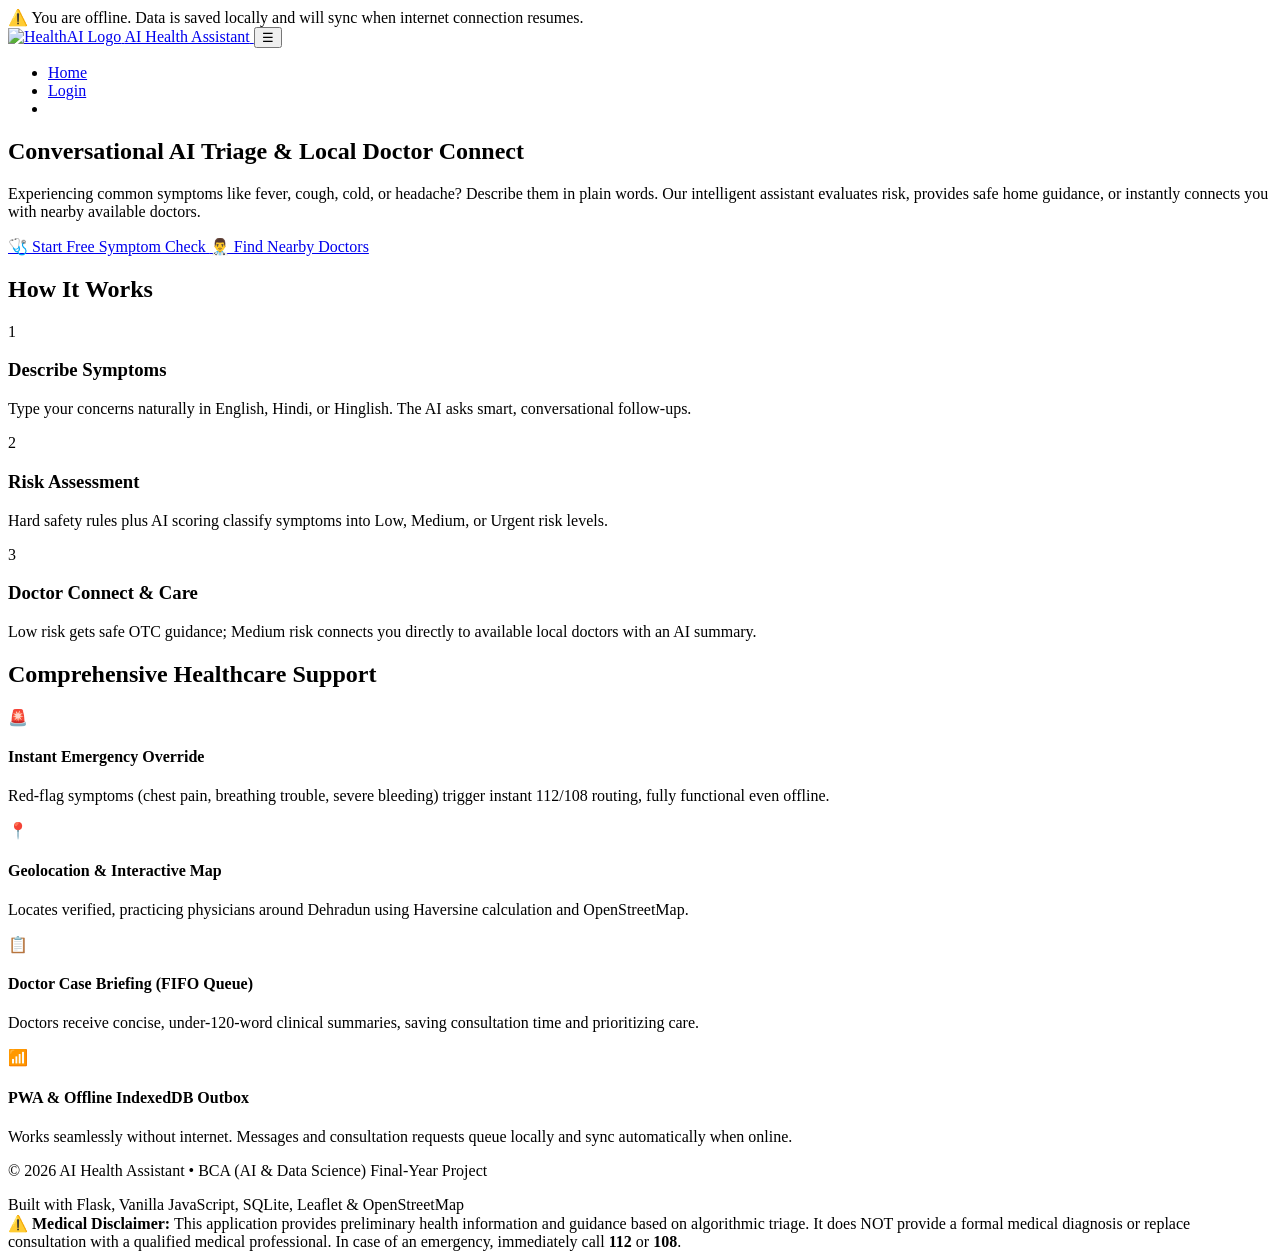
==== frontend/index.html @ 678fde6d "Phase 2: Auth + roles + base UI shell and design system" ====
<!DOCTYPE html>
<html lang="en">
<head>
  <meta charset="UTF-8">
  <meta name="viewport" content="width=device-width, initial-scale=1.0">
  <title>AI Health Assistant – Smart Healthcare & Doctor Connect</title>
  <link rel="manifest" href="/manifest.json">
  <link rel="icon" href="/assets/logo.svg" type="image/svg+xml">
  <link rel="stylesheet" href="/css/style.css">
  <link rel="preconnect" href="https://fonts.googleapis.com">
  <link rel="preconnect" href="https://fonts.gstatic.com" crossorigin>
  <link href="https://fonts.googleapis.com/css2?family=Inter:wght@400;500;600;700;800&display=swap" rel="stylesheet">
</head>
<body>
  <!-- Offline status banner -->
  <div id="offline-banner" class="offline-banner">
    ⚠️ You are offline. Data is saved locally and will sync when internet connection resumes.
  </div>

  <!-- Navigation Bar -->
  <nav class="navbar">
    <div class="container">
      <a href="/" class="navbar-brand">
        <img src="/assets/logo.svg" alt="HealthAI Logo" width="30" height="30">
        <span>AI Health Assistant</span>
      </a>
      <button class="menu-toggle" onclick="UI.toggleMenu()" aria-label="Toggle Navigation">☰</button>
      <ul id="nav-links" class="navbar-nav">
        <li><a href="/">Home</a></li>
        <li><a href="/pages/login.html">Login</a></li>
        <li><a href="/pages/register.html" class="btn btn-primary btn-sm" style="color: white;">Get Started</a></li>
      </ul>
    </div>
  </nav>

  <!-- Hero Section -->
  <section class="hero">
    <div class="container">
      <h1 class="hero-title">
        Conversational AI Triage &amp; <span>Local Doctor Connect</span>
      </h1>
      <p class="hero-subtitle">
        Experiencing common symptoms like fever, cough, cold, or headache? Describe them in plain words.
        Our intelligent assistant evaluates risk, provides safe home guidance, or instantly connects you with nearby available doctors.
      </p>
      <div class="flex gap-4 justify-between" style="justify-content: center; flex-wrap: wrap;">
        <a href="/pages/symptom-check.html" class="btn btn-primary btn-lg">
          🩺 Start Free Symptom Check
        </a>
        <a href="/pages/doctors.html" class="btn btn-outline btn-lg">
          👨‍⚕️ Find Nearby Doctors
        </a>
      </div>
    </div>
  </section>

  <!-- How It Works (3 Steps) -->
  <section class="steps-section">
    <div class="container">
      <h2>How It Works</h2>
      <div class="grid-3">
        <div class="card step-card">
          <div class="step-number">1</div>
          <h3 class="step-title">Describe Symptoms</h3>
          <p class="step-description">
            Type your concerns naturally in English, Hindi, or Hinglish. The AI asks smart, conversational follow-ups.
          </p>
        </div>
        <div class="card step-card">
          <div class="step-number">2</div>
          <h3 class="step-title">Risk Assessment</h3>
          <p class="step-description">
            Hard safety rules plus AI scoring classify symptoms into Low, Medium, or Urgent risk levels.
          </p>
        </div>
        <div class="card step-card">
          <div class="step-number">3</div>
          <h3 class="step-title">Doctor Connect &amp; Care</h3>
          <p class="step-description">
            Low risk gets safe OTC guidance; Medium risk connects you directly to available local doctors with an AI summary.
          </p>
        </div>
      </div>
    </div>
  </section>

  <!-- Key Features Section -->
  <section class="features-section">
    <div class="container">
      <h2 class="text-center mb-8">Comprehensive Healthcare Support</h2>
      <div class="grid-2">
        <div class="feature-card">
          <div class="feature-icon">🚨</div>
          <div>
            <h4 class="font-bold">Instant Emergency Override</h4>
            <p class="text-sm text-muted mt-1">
              Red-flag symptoms (chest pain, breathing trouble, severe bleeding) trigger instant 112/108 routing, fully functional even offline.
            </p>
          </div>
        </div>
        <div class="feature-card">
          <div class="feature-icon">📍</div>
          <div>
            <h4 class="font-bold">Geolocation &amp; Interactive Map</h4>
            <p class="text-sm text-muted mt-1">
              Locates verified, practicing physicians around Dehradun using Haversine calculation and OpenStreetMap.
            </p>
          </div>
        </div>
        <div class="feature-card">
          <div class="feature-icon">📋</div>
          <div>
            <h4 class="font-bold">Doctor Case Briefing (FIFO Queue)</h4>
            <p class="text-sm text-muted mt-1">
              Doctors receive concise, under-120-word clinical summaries, saving consultation time and prioritizing care.
            </p>
          </div>
        </div>
        <div class="feature-card">
          <div class="feature-icon">📶</div>
          <div>
            <h4 class="font-bold">PWA &amp; Offline IndexedDB Outbox</h4>
            <p class="text-sm text-muted mt-1">
              Works seamlessly without internet. Messages and consultation requests queue locally and sync automatically when online.
            </p>
          </div>
        </div>
      </div>
    </div>
  </section>

  <!-- Footer with Mandatory Medical Disclaimer -->
  <footer class="footer">
    <div class="container">
      <p>&copy; 2026 AI Health Assistant &bull; BCA (AI &amp; Data Science) Final-Year Project</p>
      <div class="mt-2 text-xs">
        Built with Flask, Vanilla JavaScript, SQLite, Leaflet &amp; OpenStreetMap
      </div>
    </div>
  </footer>
  <div class="footer-disclaimer">
    ⚠️ <strong>Medical Disclaimer:</strong> This application provides preliminary health information and guidance based on algorithmic triage. It does NOT provide a formal medical diagnosis or replace consultation with a qualified medical professional. In case of an emergency, immediately call <strong>112</strong> or <strong>108</strong>.
  </div>

  <script src="/js/api.js"></script>
  <script src="/js/ui.js"></script>
  <script src="/js/auth.js"></script>
  <script src="/js/notifications.js"></script>
  <script src="/js/offline.js"></script>
  <script>
    document.addEventListener('DOMContentLoaded', async () => {
      const user = await Auth.getCurrentUser();
      Auth.setupNavbar(user);
      if ('serviceWorker' in navigator) {
        navigator.serviceWorker.register('/sw.js').catch(err => console.log('SW register fail:', err));
      }
    });
  </script>
</body>
</html>
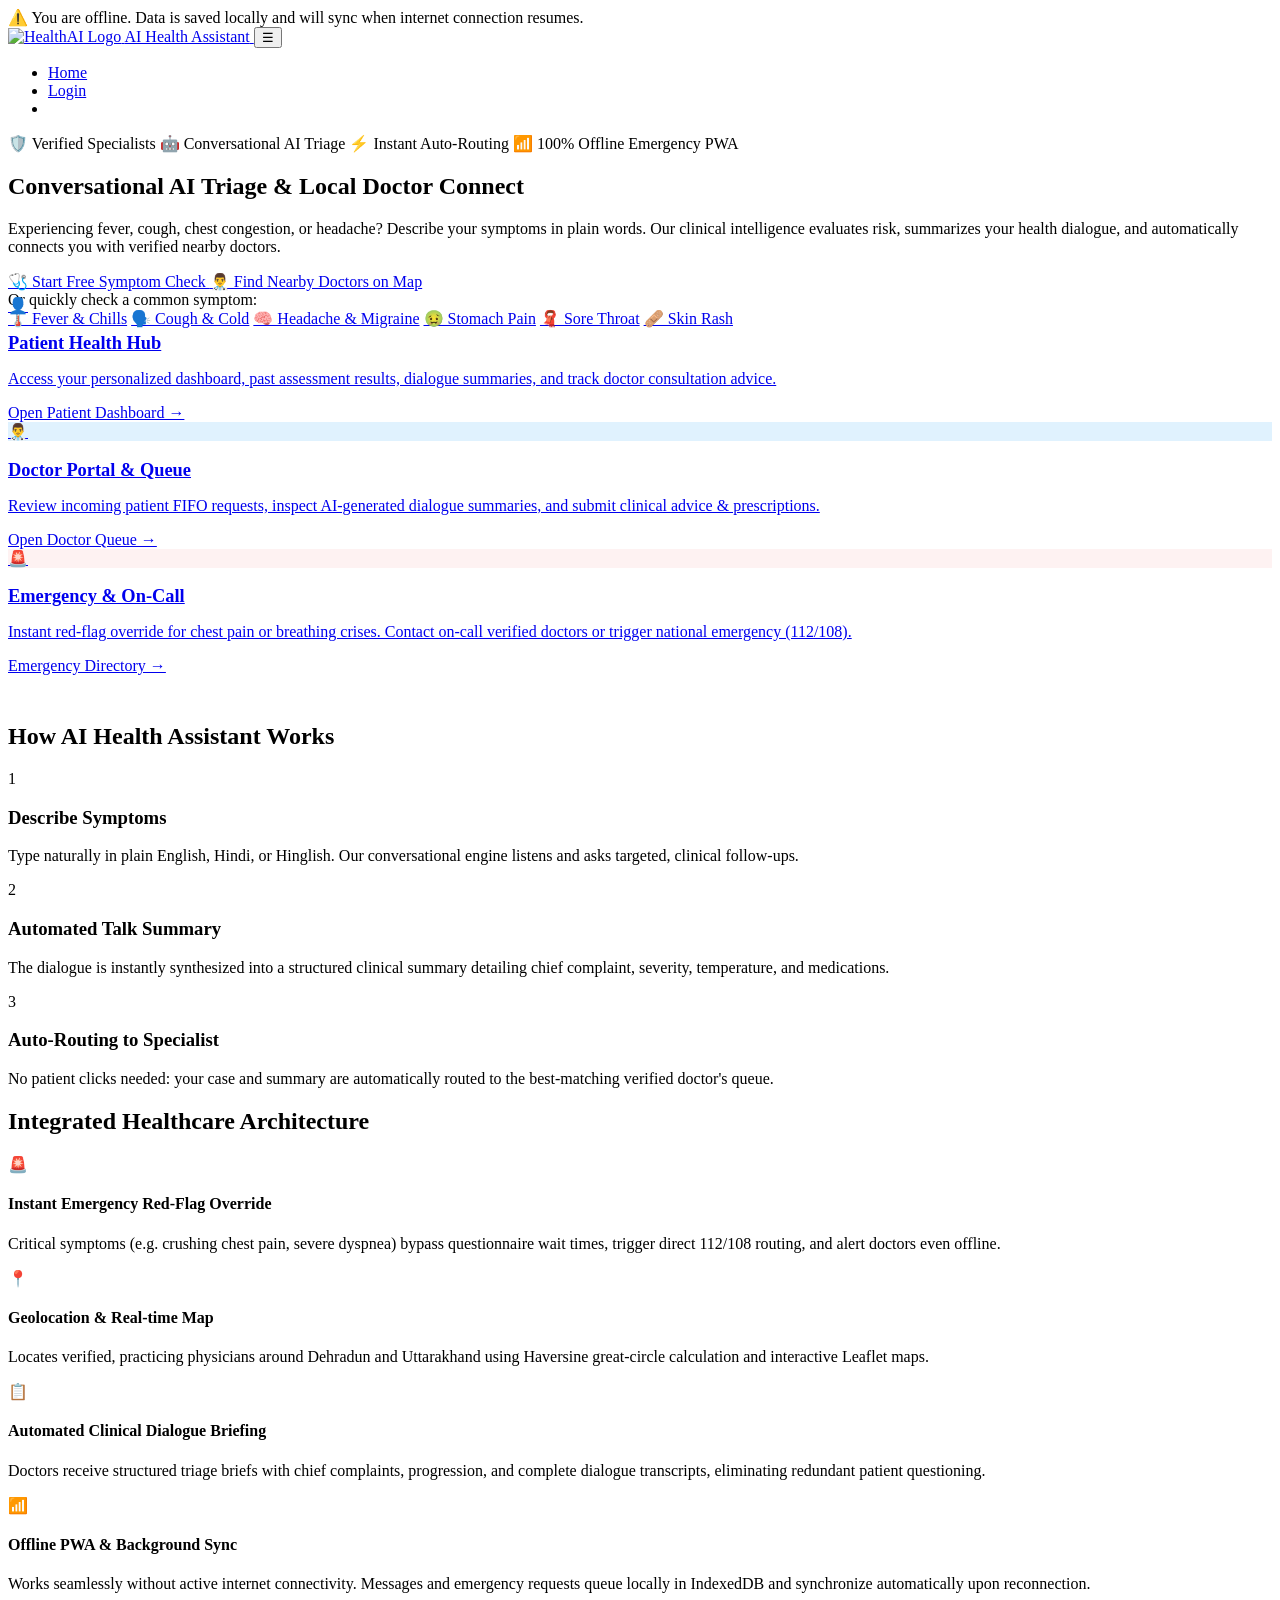
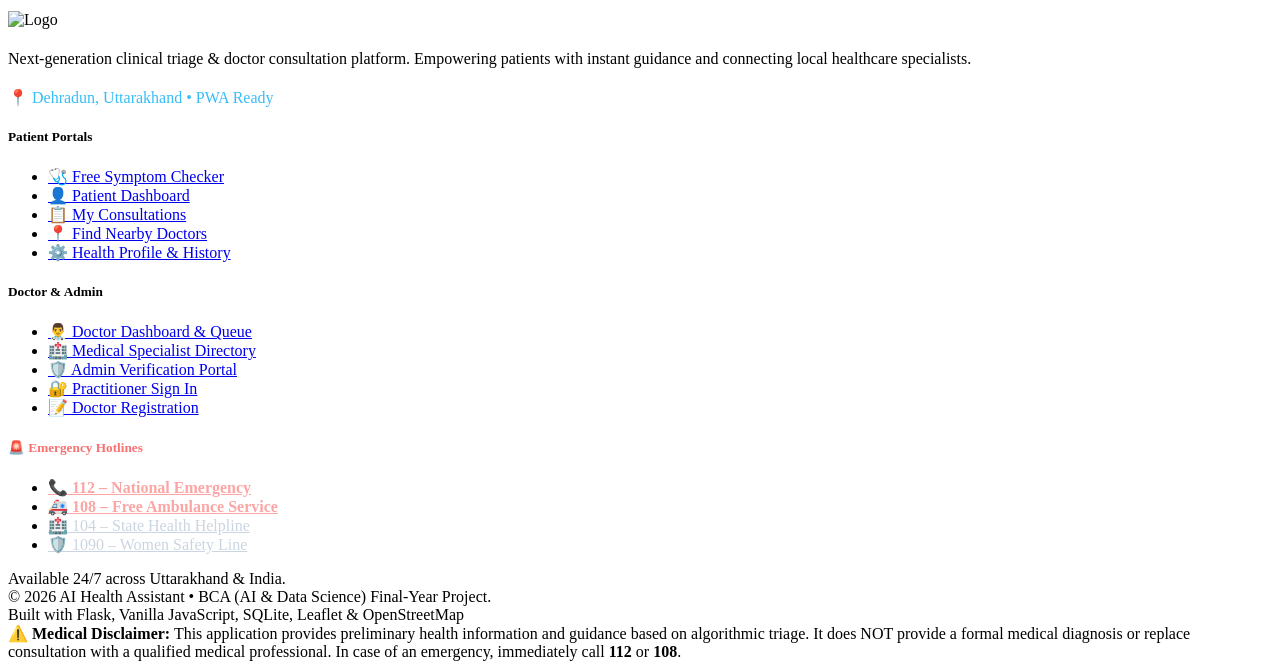
==== commit 0b8d5400: "feat: complete website redesign with breadcrumb navigation, active states, connected gateways, and u" ====
--- a/frontend/index.html
+++ b/frontend/index.html
@@ -36,48 +36,115 @@
   <!-- Hero Section -->
   <section class="hero">
     <div class="container">
+      <div class="trust-badges">
+        <span class="trust-badge">🛡️ Verified Specialists</span>
+        <span class="trust-badge">🤖 Conversational AI Triage</span>
+        <span class="trust-badge">⚡ Instant Auto-Routing</span>
+        <span class="trust-badge">📶 100% Offline Emergency PWA</span>
+      </div>
+
       <h1 class="hero-title">
         Conversational AI Triage &amp; <span>Local Doctor Connect</span>
       </h1>
       <p class="hero-subtitle">
-        Experiencing common symptoms like fever, cough, cold, or headache? Describe them in plain words.
-        Our intelligent assistant evaluates risk, provides safe home guidance, or instantly connects you with nearby available doctors.
+        Experiencing fever, cough, chest congestion, or headache? Describe your symptoms in plain words.
+        Our clinical intelligence evaluates risk, summarizes your health dialogue, and automatically connects you with verified nearby doctors.
       </p>
+      
       <div class="flex gap-4 justify-between" style="justify-content: center; flex-wrap: wrap;">
         <a href="/pages/symptom-check.html" class="btn btn-primary btn-lg">
           🩺 Start Free Symptom Check
         </a>
         <a href="/pages/doctors.html" class="btn btn-outline btn-lg">
-          👨‍⚕️ Find Nearby Doctors
+          👨‍⚕️ Find Nearby Doctors on Map
         </a>
       </div>
+
+      <!-- Quick Symptom Selector -->
+      <div class="symptom-quick-select">
+        <div class="text-xs text-muted font-semibold uppercase tracking-wider text-center">
+          Or quickly check a common symptom:
+        </div>
+        <div class="symptom-quick-chips">
+          <a href="/pages/symptom-check.html?symptom=fever" class="symptom-quick-chip">🌡️ Fever &amp; Chills</a>
+          <a href="/pages/symptom-check.html?symptom=cough" class="symptom-quick-chip">🗣️ Cough &amp; Cold</a>
+          <a href="/pages/symptom-check.html?symptom=headache" class="symptom-quick-chip">🧠 Headache &amp; Migraine</a>
+          <a href="/pages/symptom-check.html?symptom=stomach" class="symptom-quick-chip">🤢 Stomach Pain</a>
+          <a href="/pages/symptom-check.html?symptom=sore_throat" class="symptom-quick-chip">🧣 Sore Throat</a>
+          <a href="/pages/symptom-check.html?symptom=skin" class="symptom-quick-chip">🩹 Skin Rash</a>
+        </div>
+      </div>
+    </div>
+  </section>
+
+  <!-- Connected Portals Gateway -->
+  <section class="container" style="margin-top: -2rem; margin-bottom: 3rem; position: relative; z-index: 10;">
+    <div class="grid-3">
+      <a href="/pages/patient-dashboard.html" class="portal-card">
+        <div>
+          <div class="portal-icon">👤</div>
+          <h3 style="font-size: 1.15rem; margin-bottom: 0.5rem; color: var(--gray-900);">Patient Health Hub</h3>
+          <p class="text-sm text-muted">
+            Access your personalized dashboard, past assessment results, dialogue summaries, and track doctor consultation advice.
+          </p>
+        </div>
+        <div class="text-sm text-primary font-semibold mt-4">
+          Open Patient Dashboard &rarr;
+        </div>
+      </a>
+
+      <a href="/pages/doctor-dashboard.html" class="portal-card">
+        <div>
+          <div class="portal-icon" style="background: #e0f2fe; color: #0284c7;">👨‍⚕️</div>
+          <h3 style="font-size: 1.15rem; margin-bottom: 0.5rem; color: var(--gray-900);">Doctor Portal &amp; Queue</h3>
+          <p class="text-sm text-muted">
+            Review incoming patient FIFO requests, inspect AI-generated dialogue summaries, and submit clinical advice &amp; prescriptions.
+          </p>
+        </div>
+        <div class="text-sm text-primary font-semibold mt-4">
+          Open Doctor Queue &rarr;
+        </div>
+      </a>
+
+      <a href="/pages/doctors.html" class="portal-card">
+        <div>
+          <div class="portal-icon" style="background: #fef2f2; color: #dc2626;">🚨</div>
+          <h3 style="font-size: 1.15rem; margin-bottom: 0.5rem; color: var(--gray-900);">Emergency &amp; On-Call</h3>
+          <p class="text-sm text-muted">
+            Instant red-flag override for chest pain or breathing crises. Contact on-call verified doctors or trigger national emergency (112/108).
+          </p>
+        </div>
+        <div class="text-sm font-semibold mt-4" style="color: var(--error);">
+          Emergency Directory &rarr;
+        </div>
+      </a>
     </div>
   </section>
 
   <!-- How It Works (3 Steps) -->
   <section class="steps-section">
     <div class="container">
-      <h2>How It Works</h2>
+      <h2>How AI Health Assistant Works</h2>
       <div class="grid-3">
         <div class="card step-card">
           <div class="step-number">1</div>
           <h3 class="step-title">Describe Symptoms</h3>
           <p class="step-description">
-            Type your concerns naturally in English, Hindi, or Hinglish. The AI asks smart, conversational follow-ups.
+            Type naturally in plain English, Hindi, or Hinglish. Our conversational engine listens and asks targeted, clinical follow-ups.
           </p>
         </div>
         <div class="card step-card">
           <div class="step-number">2</div>
-          <h3 class="step-title">Risk Assessment</h3>
+          <h3 class="step-title">Automated Talk Summary</h3>
           <p class="step-description">
-            Hard safety rules plus AI scoring classify symptoms into Low, Medium, or Urgent risk levels.
+            The dialogue is instantly synthesized into a structured clinical summary detailing chief complaint, severity, temperature, and medications.
           </p>
         </div>
         <div class="card step-card">
           <div class="step-number">3</div>
-          <h3 class="step-title">Doctor Connect &amp; Care</h3>
+          <h3 class="step-title">Auto-Routing to Specialist</h3>
           <p class="step-description">
-            Low risk gets safe OTC guidance; Medium risk connects you directly to available local doctors with an AI summary.
+            No patient clicks needed: your case and summary are automatically routed to the best-matching verified doctor's queue.
           </p>
         </div>
       </div>
@@ -87,57 +154,112 @@
   <!-- Key Features Section -->
   <section class="features-section">
     <div class="container">
-      <h2 class="text-center mb-8">Comprehensive Healthcare Support</h2>
+      <h2 class="text-center mb-8">Integrated Healthcare Architecture</h2>
       <div class="grid-2">
         <div class="feature-card">
           <div class="feature-icon">🚨</div>
           <div>
-            <h4 class="font-bold">Instant Emergency Override</h4>
-            <p class="text-sm text-muted mt-1">
-              Red-flag symptoms (chest pain, breathing trouble, severe bleeding) trigger instant 112/108 routing, fully functional even offline.
+            <h4 class="font-bold">Instant Emergency Red-Flag Override</h4>
+            <p class="text-sm text-muted mt-1">
+              Critical symptoms (e.g. crushing chest pain, severe dyspnea) bypass questionnaire wait times, trigger direct 112/108 routing, and alert doctors even offline.
             </p>
           </div>
         </div>
         <div class="feature-card">
           <div class="feature-icon">📍</div>
           <div>
-            <h4 class="font-bold">Geolocation &amp; Interactive Map</h4>
-            <p class="text-sm text-muted mt-1">
-              Locates verified, practicing physicians around Dehradun using Haversine calculation and OpenStreetMap.
+            <h4 class="font-bold">Geolocation &amp; Real-time Map</h4>
+            <p class="text-sm text-muted mt-1">
+              Locates verified, practicing physicians around Dehradun and Uttarakhand using Haversine great-circle calculation and interactive Leaflet maps.
             </p>
           </div>
         </div>
         <div class="feature-card">
           <div class="feature-icon">📋</div>
           <div>
-            <h4 class="font-bold">Doctor Case Briefing (FIFO Queue)</h4>
-            <p class="text-sm text-muted mt-1">
-              Doctors receive concise, under-120-word clinical summaries, saving consultation time and prioritizing care.
+            <h4 class="font-bold">Automated Clinical Dialogue Briefing</h4>
+            <p class="text-sm text-muted mt-1">
+              Doctors receive structured triage briefs with chief complaints, progression, and complete dialogue transcripts, eliminating redundant patient questioning.
             </p>
           </div>
         </div>
         <div class="feature-card">
           <div class="feature-icon">📶</div>
           <div>
-            <h4 class="font-bold">PWA &amp; Offline IndexedDB Outbox</h4>
-            <p class="text-sm text-muted mt-1">
-              Works seamlessly without internet. Messages and consultation requests queue locally and sync automatically when online.
-            </p>
-          </div>
-        </div>
-      </div>
-    </div>
-  </section>
-
-  <!-- Footer with Mandatory Medical Disclaimer -->
-  <footer class="footer">
-    <div class="container">
-      <p>&copy; 2026 AI Health Assistant &bull; BCA (AI &amp; Data Science) Final-Year Project</p>
-      <div class="mt-2 text-xs">
-        Built with Flask, Vanilla JavaScript, SQLite, Leaflet &amp; OpenStreetMap
+            <h4 class="font-bold">Offline PWA &amp; Background Sync</h4>
+            <p class="text-sm text-muted mt-1">
+              Works seamlessly without active internet connectivity. Messages and emergency requests queue locally in IndexedDB and synchronize automatically upon reconnection.
+            </p>
+          </div>
+        </div>
+      </div>
+    </div>
+  </section>
+
+  <!-- Comprehensive Connected Footer -->
+  <footer class="footer-main">
+    <div class="container">
+      <div class="grid-4" style="gap: 2rem;">
+        <div>
+          <div class="flex items-center gap-2 mb-3">
+            <img src="/assets/logo.svg" alt="Logo" width="28" height="28">
+            <strong style="color: white; font-size: 1.1rem;">AI Health Assistant</strong>
+          </div>
+          <p class="text-xs" style="color: var(--gray-400); line-height: 1.6;">
+            Next-generation clinical triage &amp; doctor consultation platform. Empowering patients with instant guidance and connecting local healthcare specialists.
+          </p>
+          <div class="mt-4 text-xs" style="color: #38bdf8;">
+            📍 Dehradun, Uttarakhand &bull; PWA Ready
+          </div>
+        </div>
+
+        <div>
+          <h5>Patient Portals</h5>
+          <ul class="footer-links">
+            <li><a href="/pages/symptom-check.html">🩺 Free Symptom Checker</a></li>
+            <li><a href="/pages/patient-dashboard.html">👤 Patient Dashboard</a></li>
+            <li><a href="/pages/consultations.html">📋 My Consultations</a></li>
+            <li><a href="/pages/doctors.html">📍 Find Nearby Doctors</a></li>
+            <li><a href="/pages/profile.html">⚙️ Health Profile &amp; History</a></li>
+          </ul>
+        </div>
+
+        <div>
+          <h5>Doctor &amp; Admin</h5>
+          <ul class="footer-links">
+            <li><a href="/pages/doctor-dashboard.html">👨‍⚕️ Doctor Dashboard &amp; Queue</a></li>
+            <li><a href="/pages/doctors.html">🏥 Medical Specialist Directory</a></li>
+            <li><a href="/pages/admin.html">🛡️ Admin Verification Portal</a></li>
+            <li><a href="/pages/login.html">🔐 Practitioner Sign In</a></li>
+            <li><a href="/pages/register.html">📝 Doctor Registration</a></li>
+          </ul>
+        </div>
+
+        <div>
+          <h5 style="color: #f87171;">🚨 Emergency Hotlines</h5>
+          <ul class="footer-links">
+            <li><a href="tel:112" style="color: #fca5a5; font-weight: 600;">📞 112 – National Emergency</a></li>
+            <li><a href="tel:108" style="color: #fca5a5; font-weight: 600;">🚑 108 – Free Ambulance Service</a></li>
+            <li><a href="tel:104" style="color: #cbd5e1;">🏥 104 – State Health Helpline</a></li>
+            <li><a href="tel:1090" style="color: #cbd5e1;">🛡️ 1090 – Women Safety Line</a></li>
+          </ul>
+          <div class="mt-3 text-xs" style="color: var(--gray-400);">
+            Available 24/7 across Uttarakhand &amp; India.
+          </div>
+        </div>
+      </div>
+
+      <div class="footer-bottom">
+        <div>
+          &copy; 2026 AI Health Assistant &bull; BCA (AI &amp; Data Science) Final-Year Project.
+        </div>
+        <div>
+          Built with Flask, Vanilla JavaScript, SQLite, Leaflet &amp; OpenStreetMap
+        </div>
       </div>
     </div>
   </footer>
+
   <div class="footer-disclaimer">
     ⚠️ <strong>Medical Disclaimer:</strong> This application provides preliminary health information and guidance based on algorithmic triage. It does NOT provide a formal medical diagnosis or replace consultation with a qualified medical professional. In case of an emergency, immediately call <strong>112</strong> or <strong>108</strong>.
   </div>
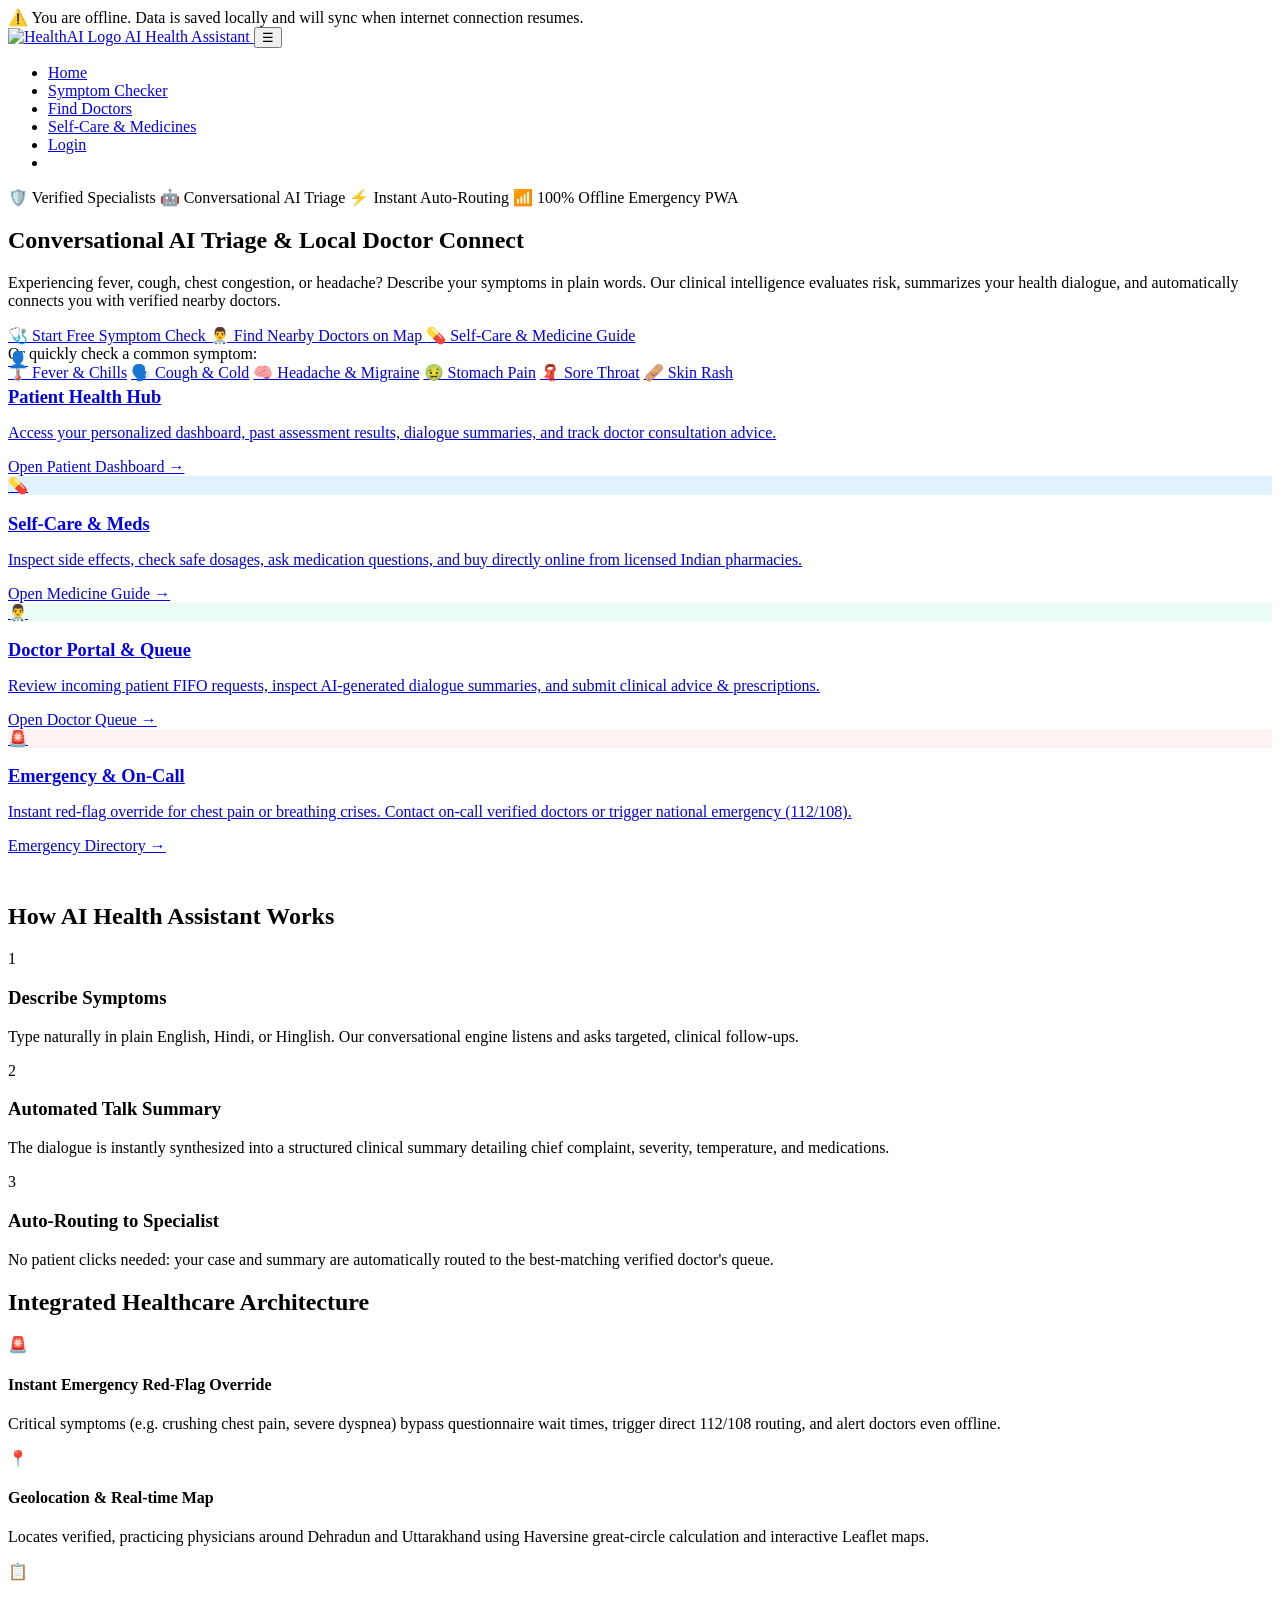
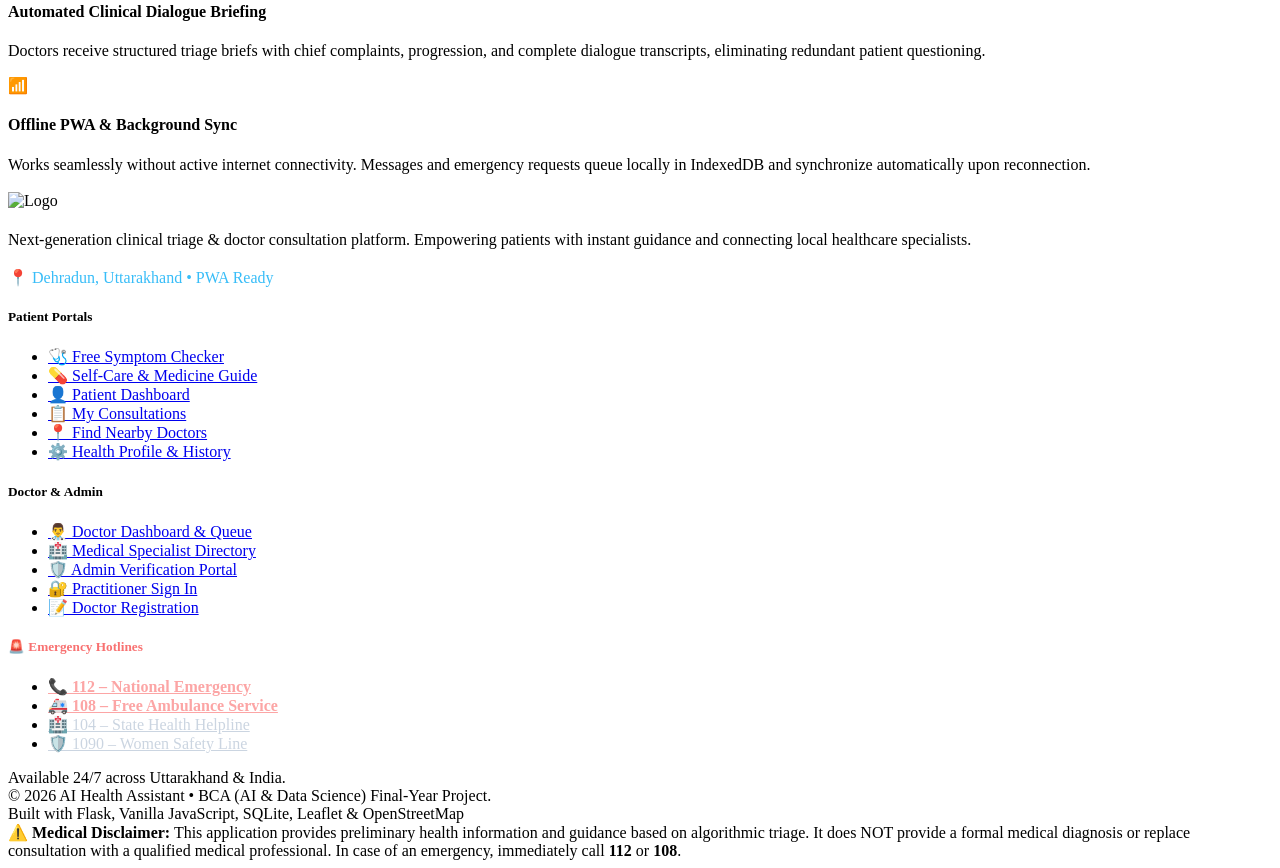
==== commit 7573cd36: "feat: local laptop medicines database isolation, facial skincare checkup with deficiency tests, seru" ====
--- a/frontend/index.html
+++ b/frontend/index.html
@@ -27,6 +27,9 @@
       <button class="menu-toggle" onclick="UI.toggleMenu()" aria-label="Toggle Navigation">☰</button>
       <ul id="nav-links" class="navbar-nav">
         <li><a href="/">Home</a></li>
+        <li><a href="/pages/symptom-check.html">Symptom Checker</a></li>
+        <li><a href="/pages/doctors.html">Find Doctors</a></li>
+        <li><a href="/pages/self-care.html">Self-Care &amp; Medicines</a></li>
         <li><a href="/pages/login.html">Login</a></li>
         <li><a href="/pages/register.html" class="btn btn-primary btn-sm" style="color: white;">Get Started</a></li>
       </ul>
@@ -58,6 +61,9 @@
         <a href="/pages/doctors.html" class="btn btn-outline btn-lg">
           👨‍⚕️ Find Nearby Doctors on Map
         </a>
+        <a href="/pages/self-care.html" class="btn btn-secondary btn-lg">
+          💊 Self-Care &amp; Medicine Guide
+        </a>
       </div>
 
       <!-- Quick Symptom Selector -->
@@ -79,7 +85,7 @@
 
   <!-- Connected Portals Gateway -->
   <section class="container" style="margin-top: -2rem; margin-bottom: 3rem; position: relative; z-index: 10;">
-    <div class="grid-3">
+    <div class="grid-4">
       <a href="/pages/patient-dashboard.html" class="portal-card">
         <div>
           <div class="portal-icon">👤</div>
@@ -93,9 +99,22 @@
         </div>
       </a>
 
+      <a href="/pages/self-care.html" class="portal-card">
+        <div>
+          <div class="portal-icon" style="background: #e0f2fe; color: #0284c7;">💊</div>
+          <h3 style="font-size: 1.15rem; margin-bottom: 0.5rem; color: var(--gray-900);">Self-Care &amp; Meds</h3>
+          <p class="text-sm text-muted">
+            Inspect side effects, check safe dosages, ask medication questions, and buy directly online from licensed Indian pharmacies.
+          </p>
+        </div>
+        <div class="text-sm text-primary font-semibold mt-4">
+          Open Medicine Guide &rarr;
+        </div>
+      </a>
+
       <a href="/pages/doctor-dashboard.html" class="portal-card">
         <div>
-          <div class="portal-icon" style="background: #e0f2fe; color: #0284c7;">👨‍⚕️</div>
+          <div class="portal-icon" style="background: #ecfdf5; color: #059669;">👨‍⚕️</div>
           <h3 style="font-size: 1.15rem; margin-bottom: 0.5rem; color: var(--gray-900);">Doctor Portal &amp; Queue</h3>
           <p class="text-sm text-muted">
             Review incoming patient FIFO requests, inspect AI-generated dialogue summaries, and submit clinical advice &amp; prescriptions.
@@ -217,6 +236,7 @@
           <h5>Patient Portals</h5>
           <ul class="footer-links">
             <li><a href="/pages/symptom-check.html">🩺 Free Symptom Checker</a></li>
+            <li><a href="/pages/self-care.html">💊 Self-Care &amp; Medicine Guide</a></li>
             <li><a href="/pages/patient-dashboard.html">👤 Patient Dashboard</a></li>
             <li><a href="/pages/consultations.html">📋 My Consultations</a></li>
             <li><a href="/pages/doctors.html">📍 Find Nearby Doctors</a></li>
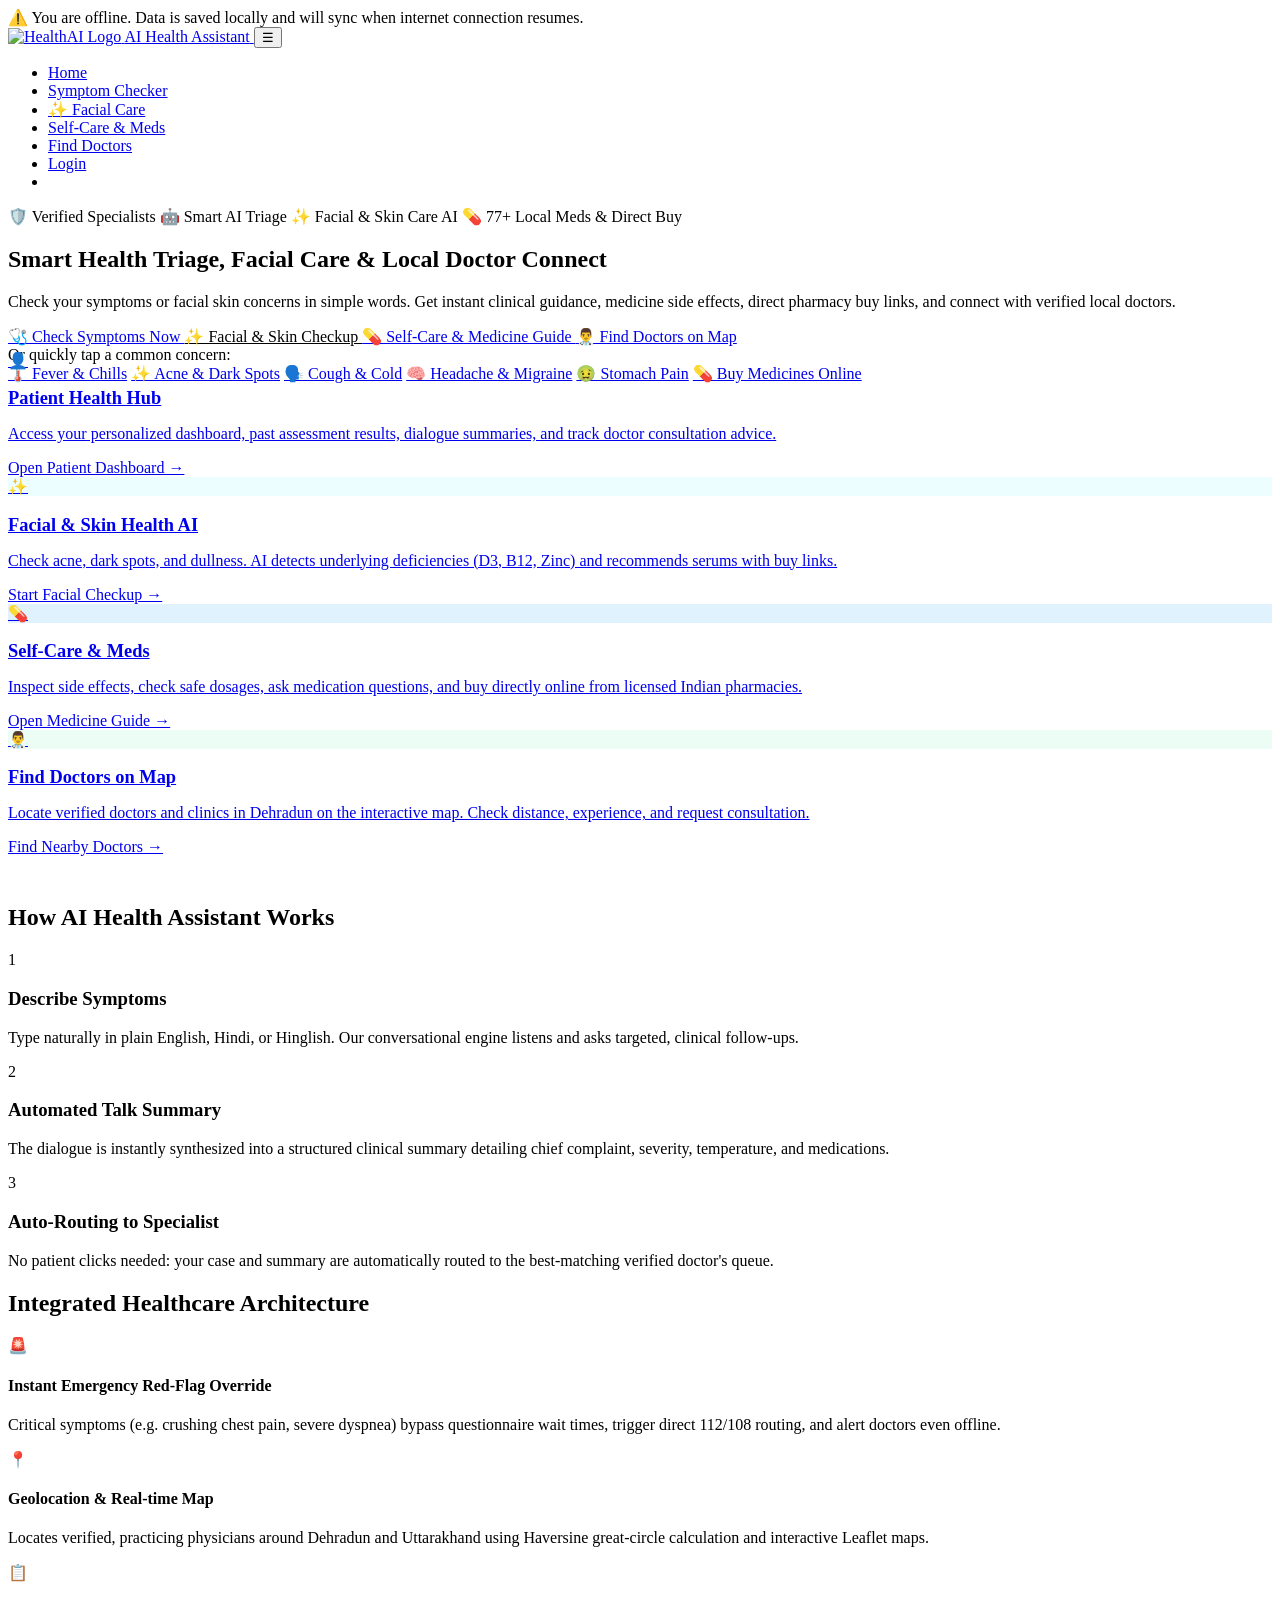
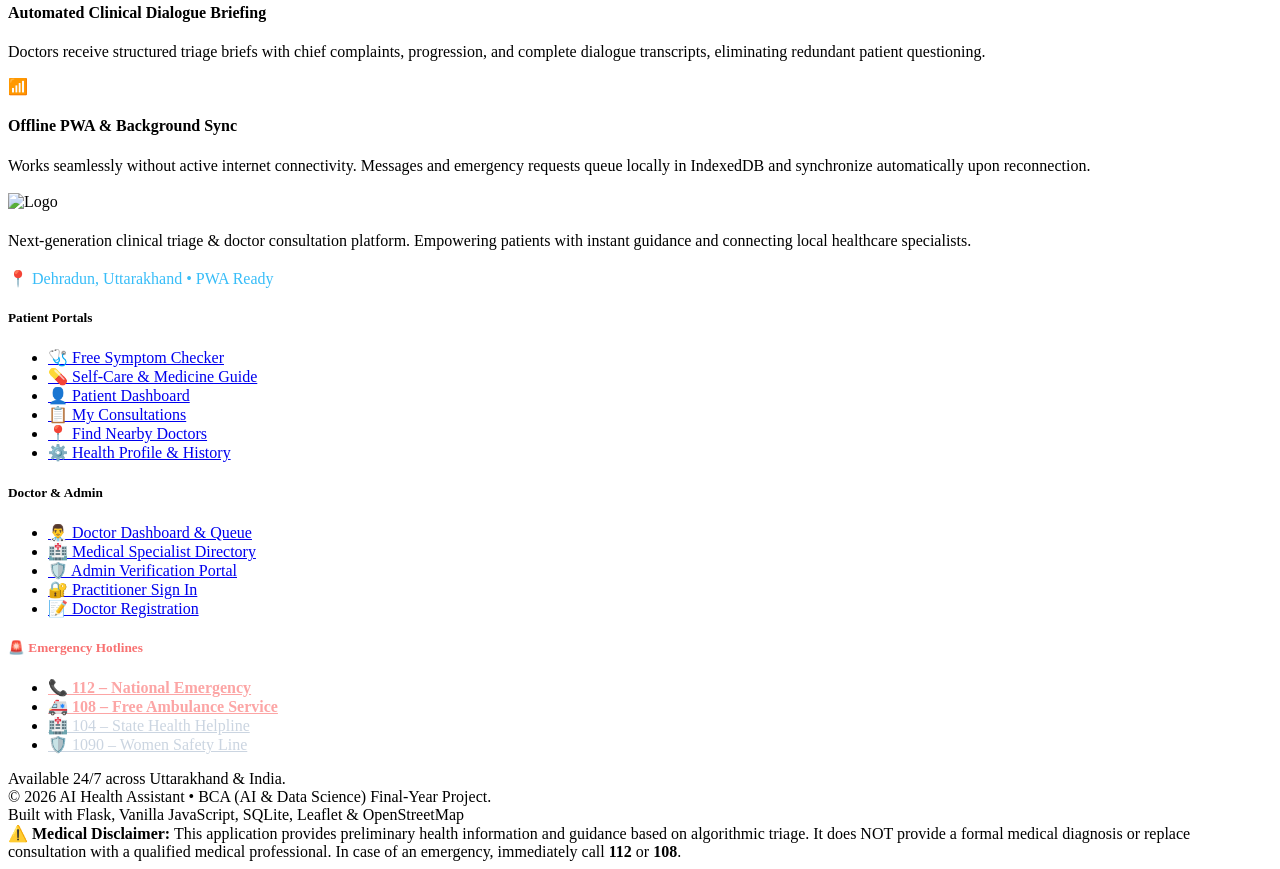
==== commit 2b3be2a8: "feat: simplify website layout and navigation for patients with easy access to all features" ====
--- a/frontend/index.html
+++ b/frontend/index.html
@@ -28,8 +28,9 @@
       <ul id="nav-links" class="navbar-nav">
         <li><a href="/">Home</a></li>
         <li><a href="/pages/symptom-check.html">Symptom Checker</a></li>
+        <li><a href="/pages/symptom-check.html?symptom=skin">✨ Facial Care</a></li>
+        <li><a href="/pages/self-care.html">Self-Care &amp; Meds</a></li>
         <li><a href="/pages/doctors.html">Find Doctors</a></li>
-        <li><a href="/pages/self-care.html">Self-Care &amp; Medicines</a></li>
         <li><a href="/pages/login.html">Login</a></li>
         <li><a href="/pages/register.html" class="btn btn-primary btn-sm" style="color: white;">Get Started</a></li>
       </ul>
@@ -41,43 +42,45 @@
     <div class="container">
       <div class="trust-badges">
         <span class="trust-badge">🛡️ Verified Specialists</span>
-        <span class="trust-badge">🤖 Conversational AI Triage</span>
-        <span class="trust-badge">⚡ Instant Auto-Routing</span>
-        <span class="trust-badge">📶 100% Offline Emergency PWA</span>
+        <span class="trust-badge">🤖 Smart AI Triage</span>
+        <span class="trust-badge">✨ Facial &amp; Skin Care AI</span>
+        <span class="trust-badge">💊 77+ Local Meds &amp; Direct Buy</span>
       </div>
 
       <h1 class="hero-title">
-        Conversational AI Triage &amp; <span>Local Doctor Connect</span>
+        Smart Health Triage, Facial Care &amp; <span>Local Doctor Connect</span>
       </h1>
       <p class="hero-subtitle">
-        Experiencing fever, cough, chest congestion, or headache? Describe your symptoms in plain words.
-        Our clinical intelligence evaluates risk, summarizes your health dialogue, and automatically connects you with verified nearby doctors.
+        Check your symptoms or facial skin concerns in simple words. Get instant clinical guidance, medicine side effects, direct pharmacy buy links, and connect with verified local doctors.
       </p>
       
       <div class="flex gap-4 justify-between" style="justify-content: center; flex-wrap: wrap;">
         <a href="/pages/symptom-check.html" class="btn btn-primary btn-lg">
-          🩺 Start Free Symptom Check
+          🩺 Check Symptoms Now
         </a>
-        <a href="/pages/doctors.html" class="btn btn-outline btn-lg">
-          👨‍⚕️ Find Nearby Doctors on Map
+        <a href="/pages/symptom-check.html?symptom=skin" class="btn btn-outline btn-lg" style="background: white; border-color: var(--primary); color: var(--primary);">
+          ✨ Facial &amp; Skin Checkup
         </a>
         <a href="/pages/self-care.html" class="btn btn-secondary btn-lg">
           💊 Self-Care &amp; Medicine Guide
         </a>
+        <a href="/pages/doctors.html" class="btn btn-outline btn-lg">
+          👨‍⚕️ Find Doctors on Map
+        </a>
       </div>
 
       <!-- Quick Symptom Selector -->
       <div class="symptom-quick-select">
         <div class="text-xs text-muted font-semibold uppercase tracking-wider text-center">
-          Or quickly check a common symptom:
+          Or quickly tap a common concern:
         </div>
         <div class="symptom-quick-chips">
           <a href="/pages/symptom-check.html?symptom=fever" class="symptom-quick-chip">🌡️ Fever &amp; Chills</a>
+          <a href="/pages/symptom-check.html?symptom=skin" class="symptom-quick-chip">✨ Acne &amp; Dark Spots</a>
           <a href="/pages/symptom-check.html?symptom=cough" class="symptom-quick-chip">🗣️ Cough &amp; Cold</a>
           <a href="/pages/symptom-check.html?symptom=headache" class="symptom-quick-chip">🧠 Headache &amp; Migraine</a>
           <a href="/pages/symptom-check.html?symptom=stomach" class="symptom-quick-chip">🤢 Stomach Pain</a>
-          <a href="/pages/symptom-check.html?symptom=sore_throat" class="symptom-quick-chip">🧣 Sore Throat</a>
-          <a href="/pages/symptom-check.html?symptom=skin" class="symptom-quick-chip">🩹 Skin Rash</a>
+          <a href="/pages/self-care.html" class="symptom-quick-chip">💊 Buy Medicines Online</a>
         </div>
       </div>
     </div>
@@ -99,6 +102,19 @@
         </div>
       </a>
 
+      <a href="/pages/symptom-check.html?symptom=skin" class="portal-card">
+        <div>
+          <div class="portal-icon" style="background: #ecfeff; color: #0891b2;">✨</div>
+          <h3 style="font-size: 1.15rem; margin-bottom: 0.5rem; color: var(--gray-900);">Facial &amp; Skin Health AI</h3>
+          <p class="text-sm text-muted">
+            Check acne, dark spots, and dullness. AI detects underlying deficiencies (D3, B12, Zinc) and recommends serums with buy links.
+          </p>
+        </div>
+        <div class="text-sm text-primary font-semibold mt-4">
+          Start Facial Checkup &rarr;
+        </div>
+      </a>
+
       <a href="/pages/self-care.html" class="portal-card">
         <div>
           <div class="portal-icon" style="background: #e0f2fe; color: #0284c7;">💊</div>
@@ -112,29 +128,16 @@
         </div>
       </a>
 
-      <a href="/pages/doctor-dashboard.html" class="portal-card">
+      <a href="/pages/doctors.html" class="portal-card">
         <div>
           <div class="portal-icon" style="background: #ecfdf5; color: #059669;">👨‍⚕️</div>
-          <h3 style="font-size: 1.15rem; margin-bottom: 0.5rem; color: var(--gray-900);">Doctor Portal &amp; Queue</h3>
+          <h3 style="font-size: 1.15rem; margin-bottom: 0.5rem; color: var(--gray-900);">Find Doctors on Map</h3>
           <p class="text-sm text-muted">
-            Review incoming patient FIFO requests, inspect AI-generated dialogue summaries, and submit clinical advice &amp; prescriptions.
+            Locate verified doctors and clinics in Dehradun on the interactive map. Check distance, experience, and request consultation.
           </p>
         </div>
         <div class="text-sm text-primary font-semibold mt-4">
-          Open Doctor Queue &rarr;
-        </div>
-      </a>
-
-      <a href="/pages/doctors.html" class="portal-card">
-        <div>
-          <div class="portal-icon" style="background: #fef2f2; color: #dc2626;">🚨</div>
-          <h3 style="font-size: 1.15rem; margin-bottom: 0.5rem; color: var(--gray-900);">Emergency &amp; On-Call</h3>
-          <p class="text-sm text-muted">
-            Instant red-flag override for chest pain or breathing crises. Contact on-call verified doctors or trigger national emergency (112/108).
-          </p>
-        </div>
-        <div class="text-sm font-semibold mt-4" style="color: var(--error);">
-          Emergency Directory &rarr;
+          Find Nearby Doctors &rarr;
         </div>
       </a>
     </div>
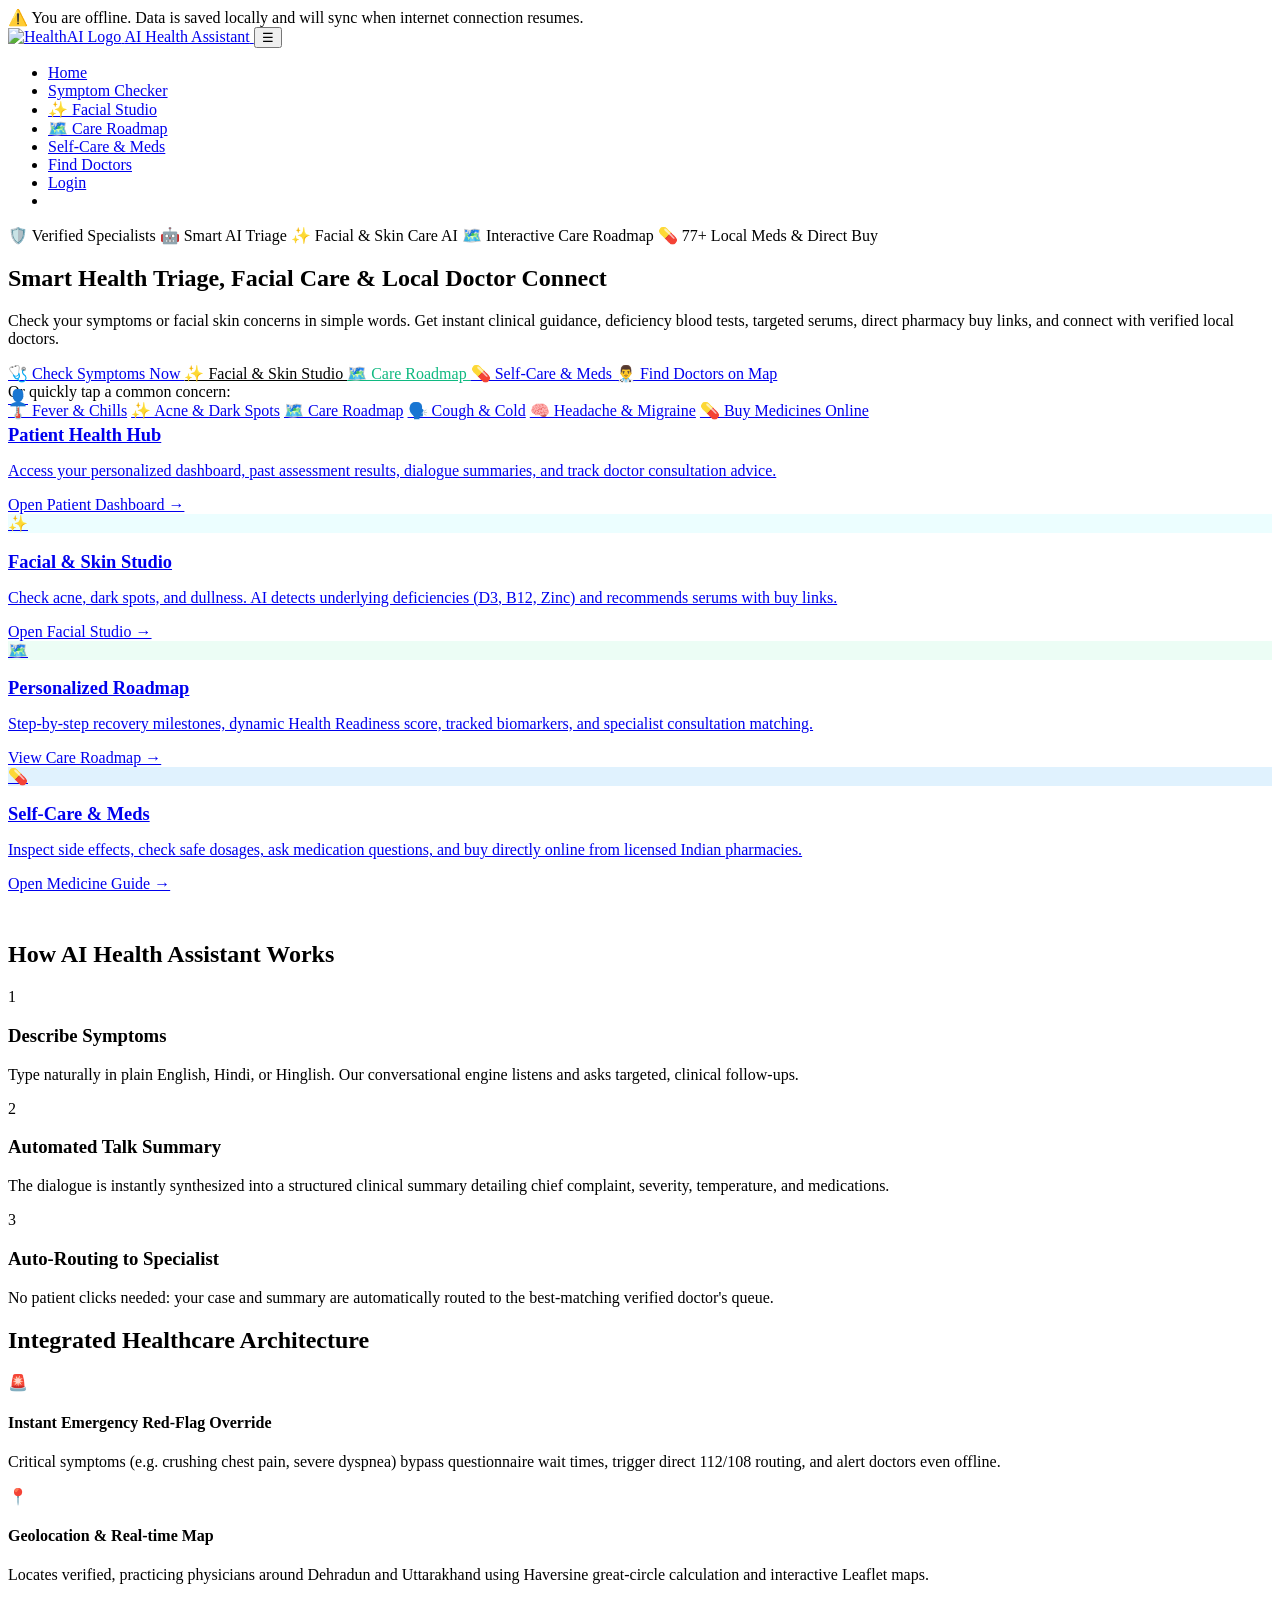
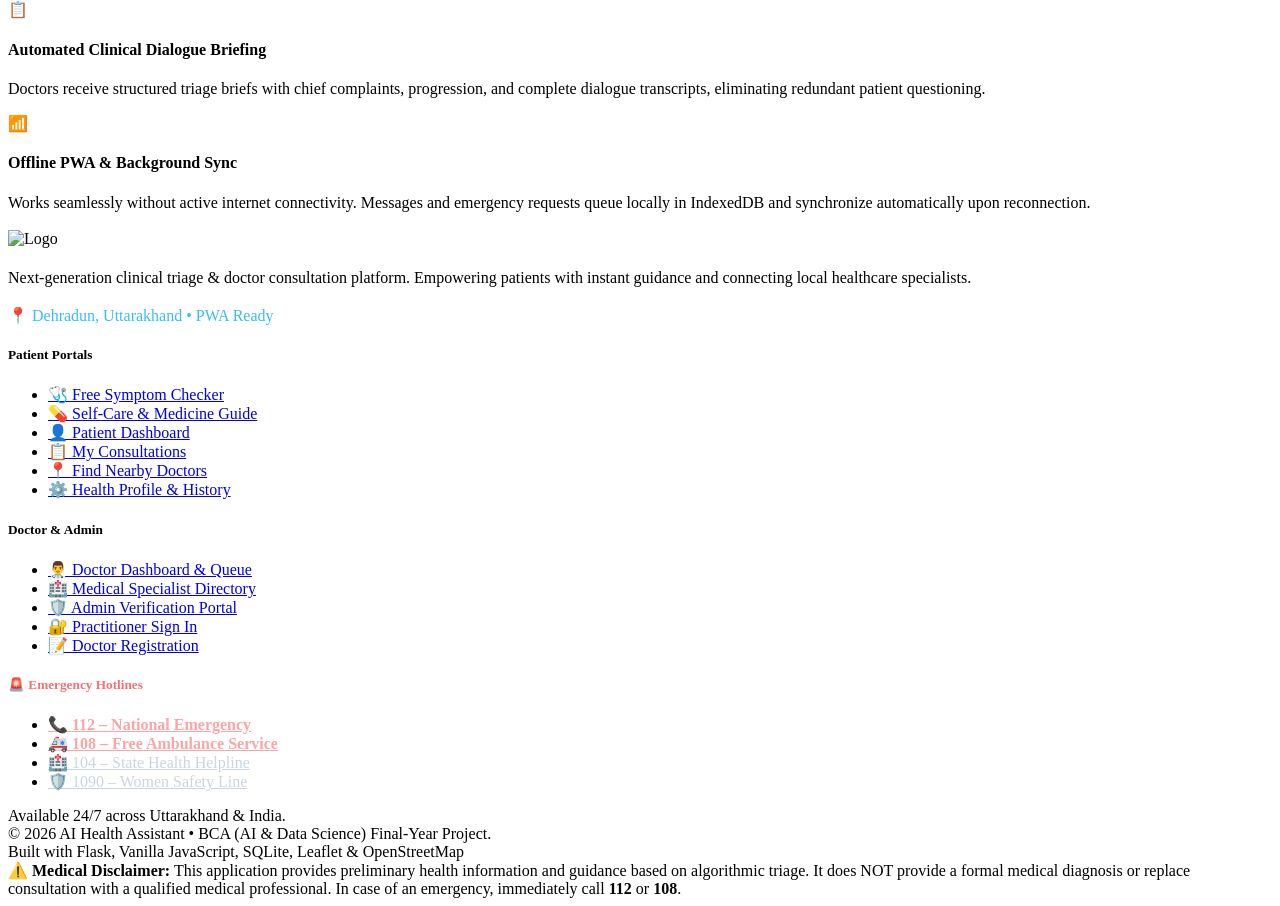
==== commit e06533ca: "feat: add dedicated Facial Health Studio and Interactive Care Roadmap pages with rich animations" ====
--- a/frontend/index.html
+++ b/frontend/index.html
@@ -28,7 +28,8 @@
       <ul id="nav-links" class="navbar-nav">
         <li><a href="/">Home</a></li>
         <li><a href="/pages/symptom-check.html">Symptom Checker</a></li>
-        <li><a href="/pages/symptom-check.html?symptom=skin">✨ Facial Care</a></li>
+        <li><a href="/pages/facial-care.html">✨ Facial Studio</a></li>
+        <li><a href="/pages/care-roadmap.html">🗺️ Care Roadmap</a></li>
         <li><a href="/pages/self-care.html">Self-Care &amp; Meds</a></li>
         <li><a href="/pages/doctors.html">Find Doctors</a></li>
         <li><a href="/pages/login.html">Login</a></li>
@@ -44,6 +45,7 @@
         <span class="trust-badge">🛡️ Verified Specialists</span>
         <span class="trust-badge">🤖 Smart AI Triage</span>
         <span class="trust-badge">✨ Facial &amp; Skin Care AI</span>
+        <span class="trust-badge">🗺️ Interactive Care Roadmap</span>
         <span class="trust-badge">💊 77+ Local Meds &amp; Direct Buy</span>
       </div>
 
@@ -51,18 +53,21 @@
         Smart Health Triage, Facial Care &amp; <span>Local Doctor Connect</span>
       </h1>
       <p class="hero-subtitle">
-        Check your symptoms or facial skin concerns in simple words. Get instant clinical guidance, medicine side effects, direct pharmacy buy links, and connect with verified local doctors.
+        Check your symptoms or facial skin concerns in simple words. Get instant clinical guidance, deficiency blood tests, targeted serums, direct pharmacy buy links, and connect with verified local doctors.
       </p>
       
       <div class="flex gap-4 justify-between" style="justify-content: center; flex-wrap: wrap;">
         <a href="/pages/symptom-check.html" class="btn btn-primary btn-lg">
           🩺 Check Symptoms Now
         </a>
-        <a href="/pages/symptom-check.html?symptom=skin" class="btn btn-outline btn-lg" style="background: white; border-color: var(--primary); color: var(--primary);">
-          ✨ Facial &amp; Skin Checkup
+        <a href="/pages/facial-care.html" class="btn btn-outline btn-lg" style="background: white; border-color: var(--primary); color: var(--primary);">
+          ✨ Facial &amp; Skin Studio
+        </a>
+        <a href="/pages/care-roadmap.html" class="btn btn-outline btn-lg" style="background: white; border-color: #10b981; color: #10b981;">
+          🗺️ Care Roadmap
         </a>
         <a href="/pages/self-care.html" class="btn btn-secondary btn-lg">
-          💊 Self-Care &amp; Medicine Guide
+          💊 Self-Care &amp; Meds
         </a>
         <a href="/pages/doctors.html" class="btn btn-outline btn-lg">
           👨‍⚕️ Find Doctors on Map
@@ -76,10 +81,10 @@
         </div>
         <div class="symptom-quick-chips">
           <a href="/pages/symptom-check.html?symptom=fever" class="symptom-quick-chip">🌡️ Fever &amp; Chills</a>
-          <a href="/pages/symptom-check.html?symptom=skin" class="symptom-quick-chip">✨ Acne &amp; Dark Spots</a>
+          <a href="/pages/facial-care.html" class="symptom-quick-chip">✨ Acne &amp; Dark Spots</a>
+          <a href="/pages/care-roadmap.html" class="symptom-quick-chip">🗺️ Care Roadmap</a>
           <a href="/pages/symptom-check.html?symptom=cough" class="symptom-quick-chip">🗣️ Cough &amp; Cold</a>
           <a href="/pages/symptom-check.html?symptom=headache" class="symptom-quick-chip">🧠 Headache &amp; Migraine</a>
-          <a href="/pages/symptom-check.html?symptom=stomach" class="symptom-quick-chip">🤢 Stomach Pain</a>
           <a href="/pages/self-care.html" class="symptom-quick-chip">💊 Buy Medicines Online</a>
         </div>
       </div>
@@ -102,16 +107,29 @@
         </div>
       </a>
 
-      <a href="/pages/symptom-check.html?symptom=skin" class="portal-card">
+      <a href="/pages/facial-care.html" class="portal-card">
         <div>
           <div class="portal-icon" style="background: #ecfeff; color: #0891b2;">✨</div>
-          <h3 style="font-size: 1.15rem; margin-bottom: 0.5rem; color: var(--gray-900);">Facial &amp; Skin Health AI</h3>
+          <h3 style="font-size: 1.15rem; margin-bottom: 0.5rem; color: var(--gray-900);">Facial &amp; Skin Studio</h3>
           <p class="text-sm text-muted">
             Check acne, dark spots, and dullness. AI detects underlying deficiencies (D3, B12, Zinc) and recommends serums with buy links.
           </p>
         </div>
         <div class="text-sm text-primary font-semibold mt-4">
-          Start Facial Checkup &rarr;
+          Open Facial Studio &rarr;
+        </div>
+      </a>
+
+      <a href="/pages/care-roadmap.html" class="portal-card">
+        <div>
+          <div class="portal-icon" style="background: #ecfdf5; color: #059669;">🗺️</div>
+          <h3 style="font-size: 1.15rem; margin-bottom: 0.5rem; color: var(--gray-900);">Personalized Roadmap</h3>
+          <p class="text-sm text-muted">
+            Step-by-step recovery milestones, dynamic Health Readiness score, tracked biomarkers, and specialist consultation matching.
+          </p>
+        </div>
+        <div class="text-sm text-primary font-semibold mt-4">
+          View Care Roadmap &rarr;
         </div>
       </a>
 
@@ -125,19 +143,6 @@
         </div>
         <div class="text-sm text-primary font-semibold mt-4">
           Open Medicine Guide &rarr;
-        </div>
-      </a>
-
-      <a href="/pages/doctors.html" class="portal-card">
-        <div>
-          <div class="portal-icon" style="background: #ecfdf5; color: #059669;">👨‍⚕️</div>
-          <h3 style="font-size: 1.15rem; margin-bottom: 0.5rem; color: var(--gray-900);">Find Doctors on Map</h3>
-          <p class="text-sm text-muted">
-            Locate verified doctors and clinics in Dehradun on the interactive map. Check distance, experience, and request consultation.
-          </p>
-        </div>
-        <div class="text-sm text-primary font-semibold mt-4">
-          Find Nearby Doctors &rarr;
         </div>
       </a>
     </div>
